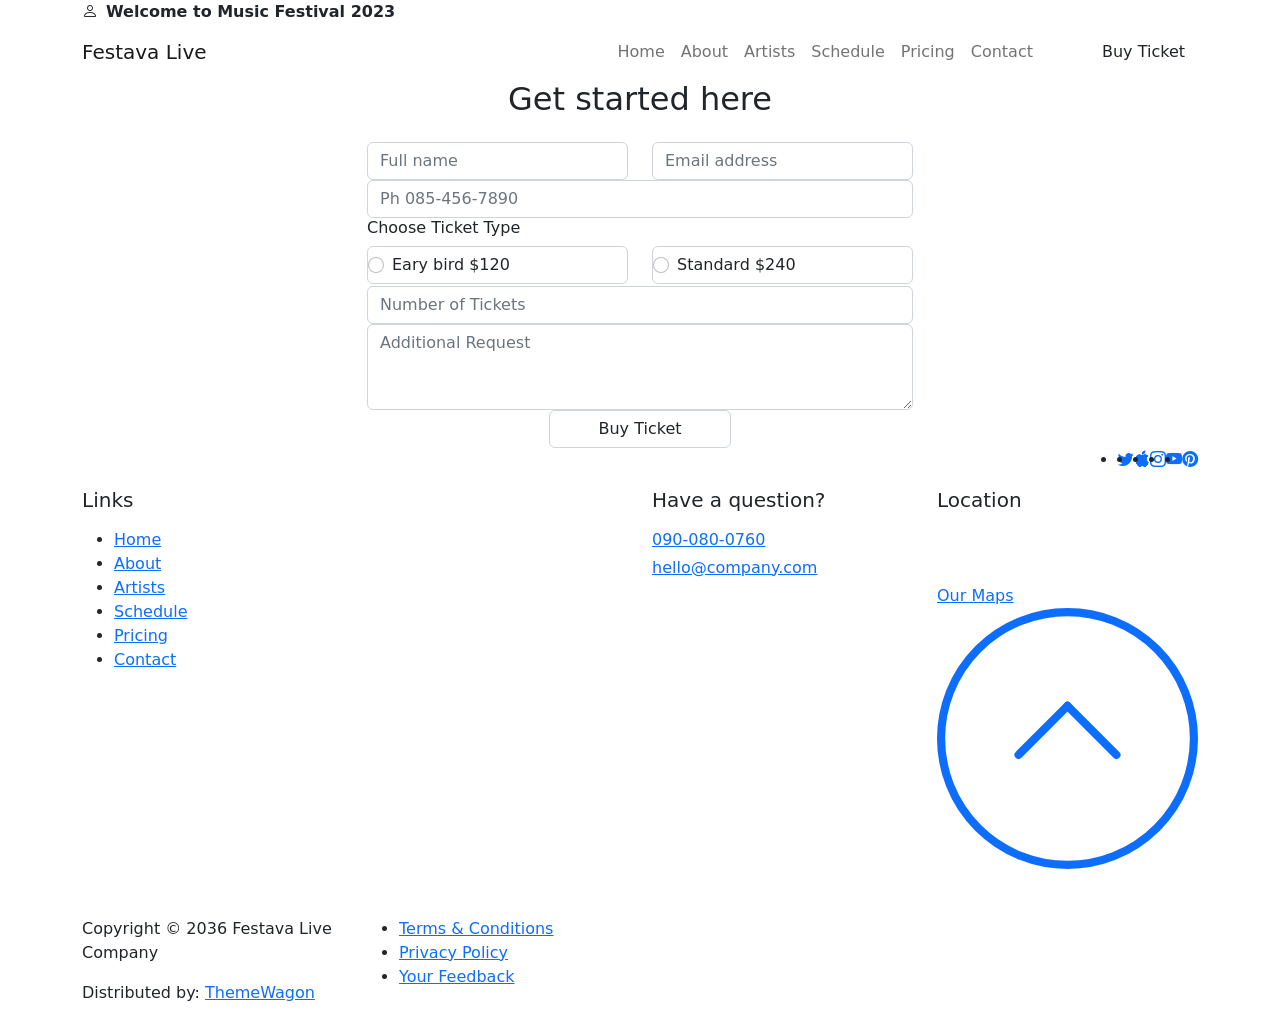
==== ticket.html @ d5057fe6 "template folder vendosja e template" ====
<!doctype html>
<html lang="en">

<head>
    <meta charset="utf-8">
    <meta name="viewport" content="width=device-width, initial-scale=1">

    <meta name="description" content="">
    <meta name="author" content="">

    <title>Festava Live - Ticket HTML Form</title>

    <!-- CSS FILES -->
    <link rel="preconnect" href="https://fonts.googleapis.com">

    <link rel="preconnect" href="https://fonts.gstatic.com" crossorigin>

    <link href="https://fonts.googleapis.com/css2?family=Outfit:wght@100;200;400;700&display=swap" rel="stylesheet">

    <link href="css/bootstrap.min.css" rel="stylesheet">

    <link href="css/bootstrap-icons.css" rel="stylesheet">

    <link href="css/templatemo-festava-live.css" rel="stylesheet">
    <!--

TemplateMo 583 Festava Live

https://templatemo.com/tm-583-festava-live

-->

</head>

<body>

    <main>

        <header class="site-header">
            <div class="container">
                <div class="row">

                    <div class="col-lg-12 col-12 d-flex flex-wrap">
                        <p class="d-flex me-4 mb-0">
                            <i class="bi-person custom-icon me-2"></i>
                            <strong class="text-dark">Welcome to Music Festival 2023</strong>
                        </p>
                    </div>

                </div>
            </div>
        </header>


        <nav class="navbar navbar-expand-lg">
            <div class="container">
                <a class="navbar-brand" href="index.html">
                    Festava Live
                </a>

                <a href="ticket.html" class="btn custom-btn d-lg-none ms-auto me-4">Buy Ticket</a>

                <button class="navbar-toggler" type="button" data-bs-toggle="collapse" data-bs-target="#navbarNav"
                    aria-controls="navbarNav" aria-expanded="false" aria-label="Toggle navigation">
                    <span class="navbar-toggler-icon"></span>
                </button>

                <div class="collapse navbar-collapse" id="navbarNav">
                    <ul class="navbar-nav align-items-lg-center ms-auto me-lg-5">
                        <li class="nav-item">
                            <a class="nav-link click-scroll" href="index.html#section_1">Home</a>
                        </li>

                        <li class="nav-item">
                            <a class="nav-link click-scroll" href="index.html#section_2">About</a>
                        </li>

                        <li class="nav-item">
                            <a class="nav-link click-scroll" href="index.html#section_3">Artists</a>
                        </li>

                        <li class="nav-item">
                            <a class="nav-link click-scroll" href="index.html#section_4">Schedule</a>
                        </li>

                        <li class="nav-item">
                            <a class="nav-link click-scroll" href="index.html#section_5">Pricing</a>
                        </li>

                        <li class="nav-item">
                            <a class="nav-link click-scroll" href="index.html#section_6">Contact</a>
                        </li>
                    </ul>

                    <a href="ticket.html" class="btn custom-btn d-lg-block d-none">Buy Ticket</a>
                </div>
            </div>
        </nav>


        <section class="ticket-section section-padding">
            <div class="section-overlay"></div>

            <div class="container">
                <div class="row">

                    <div class="col-lg-6 col-10 mx-auto">
                        <form class="custom-form ticket-form mb-5 mb-lg-0" action="#" method="post" role="form">
                            <h2 class="text-center mb-4">Get started here</h2>

                            <div class="ticket-form-body">
                                <div class="row">
                                    <div class="col-lg-6 col-md-6 col-12">
                                        <input type="text" name="ticket-form-name" id="ticket-form-name"
                                            class="form-control" placeholder="Full name" required>
                                    </div>

                                    <div class="col-lg-6 col-md-6 col-12">
                                        <input type="email" name="ticket-form-email" id="ticket-form-email"
                                            pattern="[^ @]*@[^ @]*" class="form-control" placeholder="Email address"
                                            required>
                                    </div>
                                </div>

                                <input type="tel" class="form-control" name="ticket-form-phone"
                                    placeholder="Ph 085-456-7890" pattern="[0-9]{3}-[0-9]{3}-[0-9]{4}" required="">

                                <h6>Choose Ticket Type</h6>

                                <div class="row">
                                    <div class="col-lg-6 col-md-6 col-12">
                                        <div class="form-check form-control">
                                            <input class="form-check-input" type="radio" name="TicketForm"
                                                id="flexRadioDefault1">
                                            <label class="form-check-label" for="flexRadioDefault1">
                                                Eary bird $120
                                            </label>
                                        </div>
                                    </div>

                                    <div class="col-lg-6 col-md-6 col-12">
                                        <div class="form-check form-check-radio form-control">
                                            <input class="form-check-input" type="radio" name="TicketForm"
                                                id="flexRadioDefault2">
                                            <label class="form-check-label" for="flexRadioDefault2">
                                                Standard $240
                                            </label>
                                        </div>
                                    </div>
                                </div>

                                <input type="number" name="ticket-form-number" id="ticket-form-number"
                                    class="form-control" placeholder="Number of Tickets" required>

                                <textarea name="ticket-form-message" rows="3" class="form-control"
                                    id="ticket-form-message" placeholder="Additional Request"></textarea>

                                <div class="col-lg-4 col-md-10 col-8 mx-auto">
                                    <button type="submit" class="form-control">Buy Ticket</button>
                                </div>
                            </div>
                        </form>
                    </div>
                </div>
        </section>
    </main>


    <footer class="site-footer">
        <div class="site-footer-top">
            <div class="container">
                <div class="row">

                    <div class="col-lg-6 col-12">
                        <h2 class="text-white mb-lg-0">Festava Live</h2>
                    </div>

                    <div class="col-lg-6 col-12 d-flex justify-content-lg-end align-items-center">
                        <ul class="social-icon d-flex justify-content-lg-end">
                            <li class="social-icon-item">
                                <a href="#" class="social-icon-link">
                                    <span class="bi-twitter"></span>
                                </a>
                            </li>

                            <li class="social-icon-item">
                                <a href="#" class="social-icon-link">
                                    <span class="bi-apple"></span>
                                </a>
                            </li>

                            <li class="social-icon-item">
                                <a href="#" class="social-icon-link">
                                    <span class="bi-instagram"></span>
                                </a>
                            </li>

                            <li class="social-icon-item">
                                <a href="#" class="social-icon-link">
                                    <span class="bi-youtube"></span>
                                </a>
                            </li>

                            <li class="social-icon-item">
                                <a href="#" class="social-icon-link">
                                    <span class="bi-pinterest"></span>
                                </a>
                            </li>
                        </ul>
                    </div>
                </div>
            </div>
        </div>

        <div class="container">
            <div class="row">

                <div class="col-lg-6 col-12 mb-4 pb-2">
                    <h5 class="site-footer-title mb-3">Links</h5>

                    <ul class="site-footer-links">
                        <li class="site-footer-link-item">
                            <a href="#" class="site-footer-link">Home</a>
                        </li>

                        <li class="site-footer-link-item">
                            <a href="#" class="site-footer-link">About</a>
                        </li>

                        <li class="site-footer-link-item">
                            <a href="#" class="site-footer-link">Artists</a>
                        </li>

                        <li class="site-footer-link-item">
                            <a href="#" class="site-footer-link">Schedule</a>
                        </li>

                        <li class="site-footer-link-item">
                            <a href="#" class="site-footer-link">Pricing</a>
                        </li>

                        <li class="site-footer-link-item">
                            <a href="#" class="site-footer-link">Contact</a>
                        </li>
                    </ul>
                </div>

                <div class="col-lg-3 col-md-6 col-12 mb-4 mb-lg-0">
                    <h5 class="site-footer-title mb-3">Have a question?</h5>

                    <p class="text-white d-flex mb-1">
                        <a href="tel: 090-080-0760" class="site-footer-link">
                            090-080-0760
                        </a>
                    </p>

                    <p class="text-white d-flex">
                        <a href="mailto:hello@company.com" class="site-footer-link">
                            hello@company.com
                        </a>
                    </p>
                </div>

                <div class="col-lg-3 col-md-6 col-11 mb-4 mb-lg-0 mb-md-0">
                    <h5 class="site-footer-title mb-3">Location</h5>

                    <p class="text-white d-flex mt-3 mb-2">
                        Silang Junction South, Tagaytay, Cavite, Philippines</p>

                    <a class="link-fx-1 color-contrast-higher mt-3" href="#">
                        <span>Our Maps</span>
                        <svg class="icon" viewBox="0 0 32 32" aria-hidden="true">
                            <g fill="none" stroke="currentColor" stroke-linecap="round" stroke-linejoin="round">
                                <circle cx="16" cy="16" r="15.5"></circle>
                                <line x1="10" y1="18" x2="16" y2="12"></line>
                                <line x1="16" y1="12" x2="22" y2="18"></line>
                            </g>
                        </svg>
                    </a>
                </div>
            </div>
        </div>

        <div class="site-footer-bottom">
            <div class="container">
                <div class="row">

                    <div class="col-lg-3 col-12 mt-5">
                        <p class="copyright-text">Copyright © 2036 Festava Live Company</p>
                        <p class="copyright-text">Distributed by: <a href="https://themewagon.com">ThemeWagon</a></p>
                    </div>

                    <div class="col-lg-8 col-12 mt-lg-5">
                        <ul class="site-footer-links">
                            <li class="site-footer-link-item">
                                <a href="#" class="site-footer-link">Terms &amp; Conditions</a>
                            </li>

                            <li class="site-footer-link-item">
                                <a href="#" class="site-footer-link">Privacy Policy</a>
                            </li>

                            <li class="site-footer-link-item">
                                <a href="#" class="site-footer-link">Your Feedback</a>
                            </li>
                        </ul>
                    </div>
                </div>
            </div>
        </div>
    </footer>

    <!--

T e m p l a t e M o

-->
    <!-- JAVASCRIPT FILES -->
    <script src="js/jquery.min.js"></script>
    <script src="js/bootstrap.min.js"></script>
    <script src="js/jquery.sticky.js"></script>
    <script src="js/custom.js"></script>

</body>

</html>
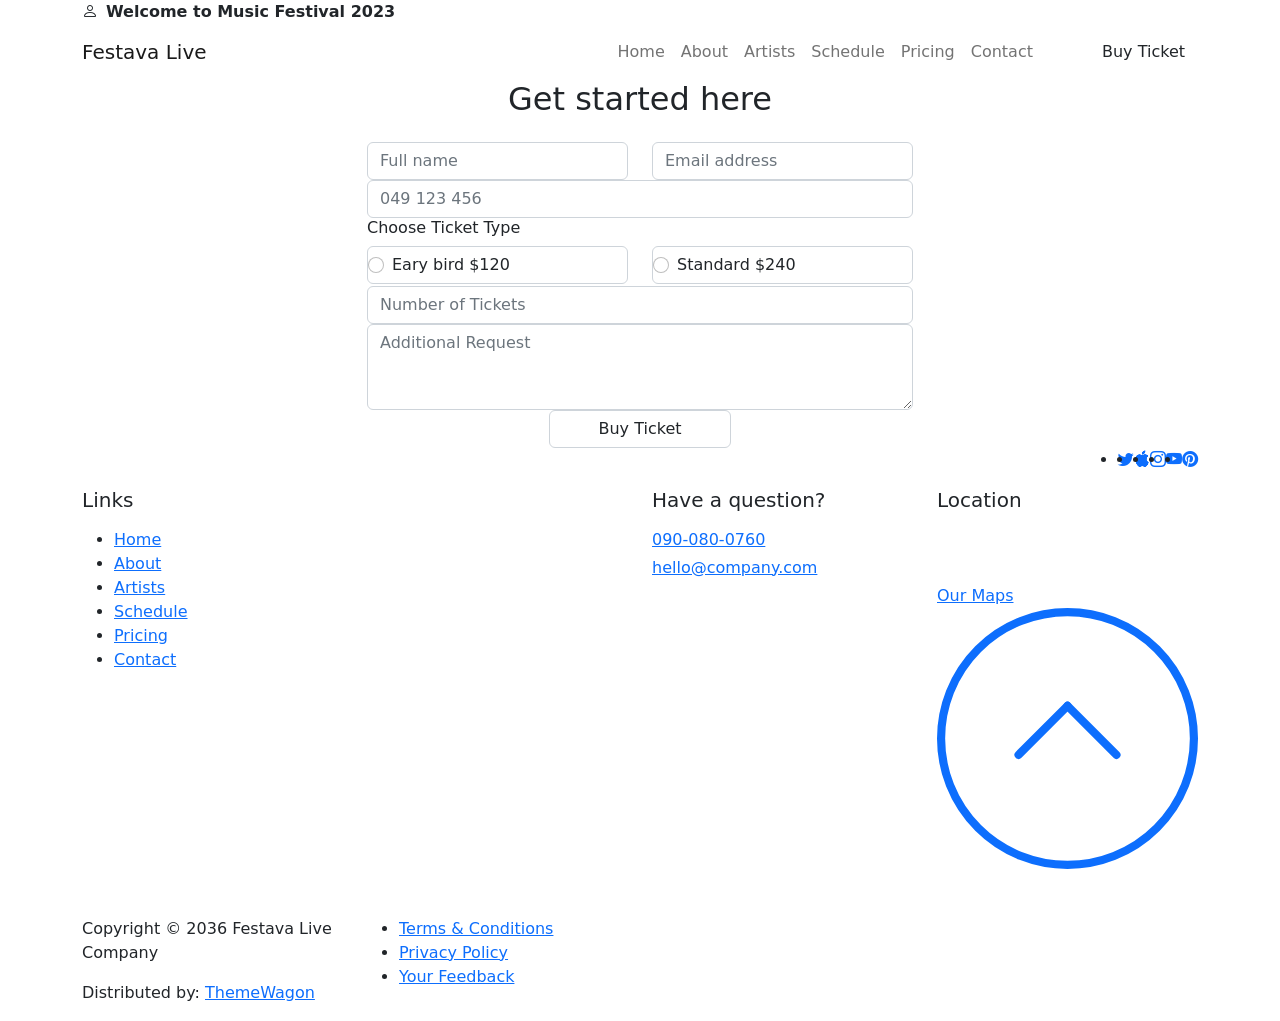
==== commit 33b0c460: "permiresime te template" ====
--- a/ticket.html
+++ b/ticket.html
@@ -123,7 +123,7 @@
                                 </div>
 
                                 <input type="tel" class="form-control" name="ticket-form-phone"
-                                    placeholder="Ph 085-456-7890" pattern="[0-9]{3}-[0-9]{3}-[0-9]{4}" required="">
+                                    placeholder="049 123 456" pattern="[0-9]{3}-[0-9]{3}-[0-9]{3}" required="">
 
                                 <h6>Choose Ticket Type</h6>
 
@@ -150,7 +150,7 @@
                                 </div>
 
                                 <input type="number" name="ticket-form-number" id="ticket-form-number"
-                                    class="form-control" placeholder="Number of Tickets" required>
+                                    class="form-control" placeholder="Number of Tickets" min="1" max="10" required>
 
                                 <textarea name="ticket-form-message" rows="3" class="form-control"
                                     id="ticket-form-message" placeholder="Additional Request"></textarea>
